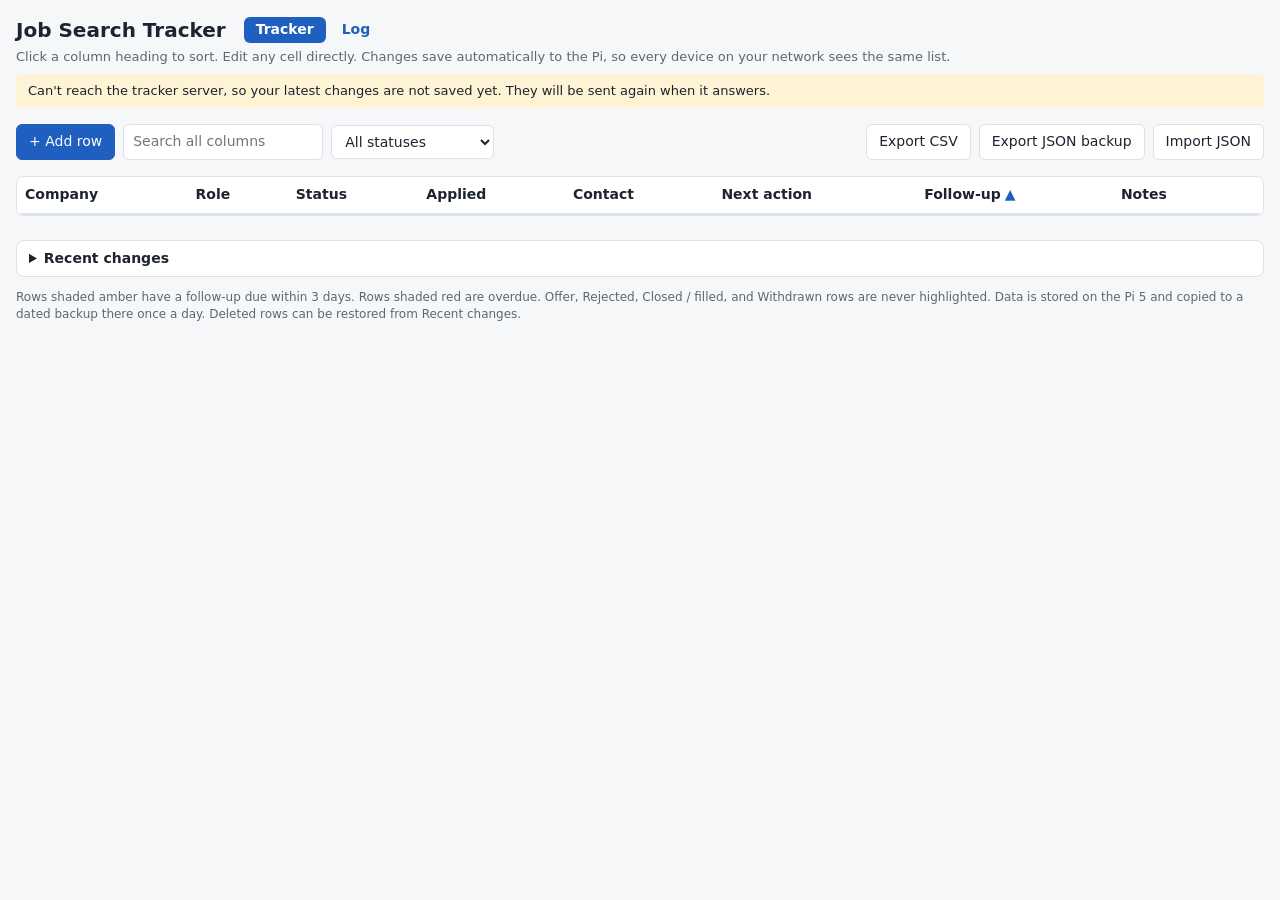
==== static/index.html @ fb861138 "Job search tracker and log: single-file Python server with SQLite Tracker table and dated activity l" ====
<!doctype html>
<html lang="en">
<head>
<meta charset="utf-8">
<meta name="viewport" content="width=device-width, initial-scale=1">
<title>Job Search Tracker</title>
<style>
:root{
  --bg:#f6f7f9; --panel:#ffffff; --text:#1d2330; --muted:#5d6678; --line:#dde1e8;
  --accent:#1f5fbf; --accent-text:#ffffff;
  --warn:#fff3d6; --bad:#fde4e2; --chip:#e9edf4;
}
@media (prefers-color-scheme: dark){
  :root{
    --bg:#14171d; --panel:#1c2029; --text:#e6e9ef; --muted:#9aa3b5; --line:#2e3441;
    --accent:#6aa3ff; --accent-text:#0d1220;
    --warn:#3a3118; --bad:#3d1f1d; --chip:#272d3a;
  }
}
*{box-sizing:border-box}
body{margin:0;background:var(--bg);color:var(--text);font:14px/1.4 system-ui,-apple-system,"Segoe UI",Roboto,sans-serif}
header{padding:16px 16px 8px}
h1{margin:0 0 4px;font-size:20px}
.sub{color:var(--muted);font-size:13px}
.titlebar{display:flex;flex-wrap:wrap;align-items:center;gap:6px 18px;margin:0 0 4px}
.titlebar h1{margin:0}
.nav{display:flex;gap:4px;margin:0}
.nav a{padding:3px 12px;border-radius:6px;text-decoration:none;color:var(--accent);font-weight:600}
.nav a:hover{background:var(--chip)}
.nav a.cur{background:var(--accent);color:var(--accent-text)}
.toolbar{display:flex;flex-wrap:wrap;gap:8px;padding:8px 16px;align-items:center}
.toolbar input[type=search],.toolbar select{padding:7px 9px;border:1px solid var(--line);border-radius:6px;background:var(--panel);color:var(--text);font:inherit}
.toolbar input[type=search]{min-width:200px}
button{padding:7px 12px;border:1px solid var(--line);border-radius:6px;background:var(--panel);color:var(--text);font:inherit;cursor:pointer}
button:hover{border-color:var(--accent)}
button.primary{background:var(--accent);color:var(--accent-text);border-color:var(--accent)}
.spacer{flex:1}
.chips{display:flex;flex-wrap:wrap;gap:6px;padding:0 16px 8px}
.chip{background:var(--chip);border-radius:999px;padding:3px 10px;font-size:12px}
.chip.alert{background:var(--bad);font-weight:600}
.wrap{margin:0 16px 24px;overflow:auto;border:1px solid var(--line);border-radius:8px;background:var(--panel);max-height:calc(100vh - 190px)}
table{border-collapse:collapse;width:100%;min-width:1100px}
th{position:sticky;top:0;background:var(--panel);text-align:left;padding:8px;border-bottom:2px solid var(--line);cursor:pointer;white-space:nowrap;user-select:none;z-index:1}
th .arrow{color:var(--accent);margin-left:4px}
th.nosort{cursor:default}
td{padding:2px 4px;border-bottom:1px solid var(--line);vertical-align:middle}
td input,td select{width:100%;padding:6px;border:1px solid transparent;border-radius:4px;background:transparent;color:var(--text);font:inherit}
td input:hover,td select:hover{border-color:var(--line)}
td input:focus,td select:focus{outline:none;border-color:var(--accent);background:var(--panel)}
td.c-company{min-width:150px} td.c-role{min-width:240px} td.c-status{min-width:150px}
td.c-applied,td.c-followup{min-width:135px} td.c-contact{min-width:150px}
td.c-next{min-width:230px} td.c-notes{min-width:260px} td.c-del{width:44px;text-align:center}
tr.due{background:var(--warn)}
tr.overdue{background:var(--bad)}
tr.closed td input,tr.closed td select{opacity:.55}
.del{padding:2px 8px;color:var(--muted)}
.note{padding:0 16px 20px;color:var(--muted);font-size:12px}
.warnbox{margin:0 16px 8px;padding:8px 12px;background:var(--warn);border-radius:6px;font-size:13px;display:none}
.hist{margin:0 16px 12px;border:1px solid var(--line);border-radius:8px;background:var(--panel)}
.hist summary{padding:8px 12px;cursor:pointer;font-weight:600}
.histlist{max-height:320px;overflow:auto;border-top:1px solid var(--line)}
.hrow{display:flex;gap:12px;padding:6px 12px;border-bottom:1px solid var(--line);font-size:13px;align-items:baseline}
.hrow:last-child{border-bottom:0}
.hrow .when{color:var(--muted);white-space:nowrap;min-width:120px}
.hrow .who{font-weight:600;min-width:180px;max-width:320px}
.hrow .what{flex:1;overflow-wrap:anywhere}
.hrow .old{color:var(--muted);text-decoration:line-through}
.hrow button{padding:2px 8px;font-size:12px}
.hempty{padding:10px 12px;color:var(--muted);font-size:13px}
</style>
</head>
<body>
<header>
  <div class="titlebar">
    <h1>Job Search Tracker</h1>
    <nav class="nav">
      <a href="/" class="cur">Tracker</a>
      <a href="/log">Log</a>
    </nav>
  </div>
  <div class="sub">Click a column heading to sort. Edit any cell directly. Changes save automatically to the Pi, so every device on your network sees the same list. <span id="saved"></span></div>
</header>

<div class="warnbox" id="warn">Can't reach the tracker server, so your latest changes are not saved yet. They will be sent again when it answers.</div>

<div class="toolbar">
  <button class="primary" id="add">+ Add row</button>
  <input type="search" id="search" placeholder="Search all columns">
  <select id="statusFilter" aria-label="Filter by status"></select>
  <span class="spacer"></span>
  <button id="csv">Export CSV</button>
  <button id="json">Export JSON backup</button>
  <button id="importBtn">Import JSON</button>
  <input type="file" id="importFile" accept="application/json,.json" hidden>
</div>

<div class="chips" id="chips"></div>

<div class="wrap">
  <table>
    <thead><tr id="headRow"></tr></thead>
    <tbody id="body"></tbody>
  </table>
</div>

<details class="hist" id="hist">
  <summary>Recent changes</summary>
  <div class="histlist" id="histList"></div>
</details>

<div class="note">Rows shaded amber have a follow-up due within 3 days. Rows shaded red are overdue. Offer, Rejected, Closed / filled, and Withdrawn rows are never highlighted. Data is stored on the Pi 5 and copied to a dated backup there once a day. Deleted rows can be restored from Recent changes.</div>

<script>
(function(){
'use strict';

var KEY = 'jobTracker.v1';
var STATUSES = ['Researching','Preparing','Applied','Recruiter screen','Interviewing','Awaiting decision','Offer','Rejected','Closed / filled','Withdrawn'];
var CLOSED = ['Offer','Rejected','Closed / filled','Withdrawn'];
var COLS = [
  {key:'company', label:'Company'},
  {key:'role', label:'Role'},
  {key:'status', label:'Status', type:'status'},
  {key:'applied', label:'Applied', type:'date'},
  {key:'contact', label:'Contact'},
  {key:'next', label:'Next action'},
  {key:'followup', label:'Follow-up', type:'date'},
  {key:'notes', label:'Notes'}
];

var seq = 0;
function newId(){ seq += 1; return 'r' + Date.now().toString(36) + seq.toString(36) + Math.random().toString(36).slice(2,5); }
function mk(company, role, status, applied, contact, next, followup, notes){
  return {id:newId(), company:company, role:role, status:status, applied:applied, contact:contact, next:next, followup:followup, notes:notes};
}

function clean(r){
  var o = {id: (r && r.id) ? String(r.id) : newId()};
  COLS.forEach(function(c){ o[c.key] = (r && r[c.key] != null) ? String(r[c.key]) : ''; });
  if (STATUSES.indexOf(o.status) === -1) o.status = 'Researching';
  return o;
}

var rows = [];
var sort = {key:'followup', dir:1};
var pinnedId = null;
var timers = {};    // row id -> timer for a save that is waiting for typing to pause
var unsaved = {};   // row id -> row whose save failed and will be retried

var els = {
  body: document.getElementById('body'),
  headRow: document.getElementById('headRow'),
  search: document.getElementById('search'),
  statusFilter: document.getElementById('statusFilter'),
  chips: document.getElementById('chips'),
  saved: document.getElementById('saved'),
  warn: document.getElementById('warn'),
  hist: document.getElementById('hist'),
  histList: document.getElementById('histList')
};

// The rows live in a database on the Pi; this page reads and writes them here.
function api(method, path, body){
  var opt = {method: method, headers: {}};
  if (body !== undefined) {
    opt.headers['Content-Type'] = 'application/json';
    opt.body = JSON.stringify(body);
    opt.keepalive = true;   // lets a save finish if the tab is closed right after typing
  }
  return fetch(path, opt).then(function(res){
    if (!res.ok) throw new Error('HTTP ' + res.status);
    return res.json();
  });
}
function reachable(yes){
  els.warn.style.display = yes ? 'none' : 'block';
  if (!yes) els.saved.textContent = '';
}
function savedNow(){
  reachable(true);
  var d = new Date();
  els.saved.textContent = 'Saved ' + d.toLocaleTimeString([], {hour:'numeric', minute:'2-digit'}) + '.';
  loadHistory();
}
function sendRow(r){
  clearTimeout(timers[r.id]);
  delete timers[r.id];
  return api('PUT', '/api/jobs/' + encodeURIComponent(r.id), r).then(function(){
    delete unsaved[r.id];
    savedNow();
  }, function(){
    unsaved[r.id] = r;
    reachable(false);
  });
}
function saveRow(r, now){
  clearTimeout(timers[r.id]);
  if (now) return sendRow(r);
  timers[r.id] = setTimeout(function(){ sendRow(r); }, 600);
}
function flush(){
  Object.keys(timers).forEach(function(id){
    var r = rows.filter(function(x){ return x.id === id; })[0];
    if (r) sendRow(r); else { clearTimeout(timers[id]); delete timers[id]; }
  });
}
// True while there is local work the server does not have yet, or a cell is being edited.
function busy(){
  if (Object.keys(timers).length || Object.keys(unsaved).length) return true;
  var a = document.activeElement;
  return !!(a && els.body.contains(a));
}
function canon(list){
  return JSON.stringify(list.slice().sort(function(a, b){ return a.id < b.id ? -1 : a.id > b.id ? 1 : 0; }));
}
function refresh(force){
  return api('GET', '/api/jobs').then(function(data){
    reachable(true);
    var list = (data.rows || []).map(clean);
    if (!force && (busy() || canon(list) === canon(rows))) return;
    rows = list;
    render();
    loadHistory();
  }, function(){ reachable(false); });
}
// Picks up edits made on another device, and retries saves that failed.
function poll(){
  var ids = Object.keys(unsaved);
  if (ids.length) { ids.forEach(function(id){ sendRow(unsaved[id]); }); return; }
  refresh(false);
}

function when(ts){
  var d = new Date(ts * 1000), now = new Date();
  var t = d.toLocaleTimeString([], {hour:'numeric', minute:'2-digit'});
  if (d.toDateString() === now.toDateString()) return 'Today ' + t;
  return d.toLocaleDateString([], {month:'short', day:'numeric'}) + ' ' + t;
}
function loadHistory(){
  if (!els.hist.open) return;
  api('GET', '/api/history?limit=80').then(function(data){
    els.histList.innerHTML = '';
    var list = data.history || [];
    if (!list.length) {
      var e = document.createElement('div');
      e.className = 'hempty';
      e.textContent = 'No changes recorded yet.';
      els.histList.appendChild(e);
    }
    list.forEach(function(h){
      var row = document.createElement('div');
      row.className = 'hrow';
      function part(cls, text){
        var s = document.createElement('span');
        s.className = cls;
        s.textContent = text;
        row.appendChild(s);
        return s;
      }
      part('when', when(h.ts)).title = new Date(h.ts * 1000).toString();
      part('who', (h.company || '(no company)') + (h.role ? ' – ' + h.role : '')).title = h.role || '';
      var what = part('what', '');
      if (h.action === 'changed') {
        what.appendChild(document.createTextNode(h.field + ': '));
        if (h.old) {
          var o = document.createElement('span');
          o.className = 'old';
          o.textContent = h.old;
          what.appendChild(o);
          what.appendChild(document.createTextNode(' → '));
        }
        what.appendChild(document.createTextNode(h.new || '(cleared)'));
      } else {
        what.textContent = {added:'Row added', deleted:'Row deleted', restored:'Row restored',
                            imported:'Loaded from the original tracker file'}[h.action] || h.action;
      }
      if (h.action === 'deleted' && h.deleted) {
        var b = document.createElement('button');
        b.textContent = 'Restore';
        b.title = 'Put this row back in the tracker exactly as it was when it was deleted.';
        b.addEventListener('click', function(){
          api('POST', '/api/jobs/' + encodeURIComponent(h.job_id) + '/restore', {}).then(function(){
            return refresh(true);
          }, function(){ reachable(false); });
        });
        row.appendChild(b);
      }
      els.histList.appendChild(row);
    });
  }, function(){});
}

function pad(n){ return n < 10 ? '0' + n : '' + n; }
function dstr(d){ return d.getFullYear() + '-' + pad(d.getMonth()+1) + '-' + pad(d.getDate()); }
function rowClass(r){
  if (CLOSED.indexOf(r.status) !== -1) return 'closed';
  if (!r.followup) return '';
  var now = new Date();
  var today = dstr(now);
  var soon = new Date(now.getFullYear(), now.getMonth(), now.getDate() + 3);
  if (r.followup < today) return 'overdue';
  if (r.followup <= dstr(soon)) return 'due';
  return '';
}

function cmp(a, b){
  var k = sort.key, x = a[k] || '', y = b[k] || '';
  if (k === 'status') { x = STATUSES.indexOf(x); y = STATUSES.indexOf(y); }
  else if (k === 'applied' || k === 'followup') {
    if (!x && !y) return 0;
    if (!x) return 1;
    if (!y) return -1;
  } else { x = String(x).toLowerCase(); y = String(y).toLowerCase(); }
  return (x < y ? -1 : x > y ? 1 : 0) * sort.dir;
}

function buildHead(){
  els.headRow.innerHTML = '';
  COLS.forEach(function(c){
    var th = document.createElement('th');
    th.textContent = c.label;
    var ar = document.createElement('span');
    ar.className = 'arrow';
    if (sort.key === c.key) ar.textContent = sort.dir === 1 ? '\u25B2' : '\u25BC';
    th.appendChild(ar);
    th.addEventListener('click', function(){
      if (sort.key === c.key) sort.dir = -sort.dir; else { sort.key = c.key; sort.dir = 1; }
      pinnedId = null;
      buildHead();
      render();
    });
    els.headRow.appendChild(th);
  });
  var del = document.createElement('th');
  del.className = 'nosort';
  els.headRow.appendChild(del);
}

function buildFilter(){
  els.statusFilter.innerHTML = '';
  var all = document.createElement('option');
  all.value = ''; all.textContent = 'All statuses';
  els.statusFilter.appendChild(all);
  STATUSES.forEach(function(s){
    var o = document.createElement('option');
    o.value = s; o.textContent = s;
    els.statusFilter.appendChild(o);
  });
}

function makeRow(r){
  var tr = document.createElement('tr');
  tr.className = rowClass(r);
  COLS.forEach(function(c){
    var td = document.createElement('td');
    td.className = 'c-' + c.key;
    var input;
    if (c.type === 'status') {
      input = document.createElement('select');
      STATUSES.forEach(function(s){
        var o = document.createElement('option');
        o.value = s; o.textContent = s;
        input.appendChild(o);
      });
      input.value = r.status;
    } else {
      input = document.createElement('input');
      input.type = c.type === 'date' ? 'date' : 'text';
      input.value = r[c.key] || '';
      if (c.type !== 'date') input.title = r[c.key] || '';
    }
    input.setAttribute('aria-label', c.label);
    var evt = c.type === 'status' ? 'change' : 'input';
    input.addEventListener(evt, function(){
      r[c.key] = input.value;
      if (c.type !== 'date' && c.type !== 'status') input.title = input.value;
      tr.className = rowClass(r);
      saveRow(r, c.type === 'status' || c.type === 'date');
      summary();
    });
    td.appendChild(input);
    tr.appendChild(td);
  });
  var tdd = document.createElement('td');
  tdd.className = 'c-del';
  var b = document.createElement('button');
  b.className = 'del';
  b.textContent = '\u2715';
  b.title = 'Delete this row';
  b.setAttribute('aria-label', 'Delete row');
  b.addEventListener('click', function(){
    var name = (r.company || 'this row') + (r.role ? ' - ' + r.role : '');
    if (window.confirm('Delete ' + name + '?')) {
      rows = rows.filter(function(x){ return x.id !== r.id; });
      clearTimeout(timers[r.id]);
      delete timers[r.id];
      delete unsaved[r.id];
      render();
      api('DELETE', '/api/jobs/' + encodeURIComponent(r.id)).then(savedNow, function(){
        reachable(false);
        refresh(true);
      });
    }
  });
  tdd.appendChild(b);
  tr.appendChild(tdd);
  return tr;
}

function summary(){
  var counts = {}, due = 0;
  rows.forEach(function(r){
    counts[r.status] = (counts[r.status] || 0) + 1;
    var c = rowClass(r);
    if (c === 'due' || c === 'overdue') due += 1;
  });
  els.chips.innerHTML = '';
  function chip(text, cls){
    var s = document.createElement('span');
    s.className = 'chip' + (cls ? ' ' + cls : '');
    s.textContent = text;
    els.chips.appendChild(s);
  }
  chip(rows.length + ' total');
  STATUSES.forEach(function(s){ if (counts[s]) chip(s + ': ' + counts[s]); });
  if (due) chip('Follow-ups due or overdue: ' + due, 'alert');
}

function render(){
  var q = els.search.value.trim().toLowerCase();
  var sf = els.statusFilter.value;
  var list = rows.filter(function(r){
    if (sf && r.status !== sf) return false;
    if (!q) return true;
    return COLS.some(function(c){ return String(r[c.key] || '').toLowerCase().indexOf(q) !== -1; });
  });
  list.sort(cmp);
  if (pinnedId) {
    var i = list.findIndex(function(r){ return r.id === pinnedId; });
    if (i > 0) list.unshift(list.splice(i, 1)[0]);
  }
  els.body.innerHTML = '';
  list.forEach(function(r){ els.body.appendChild(makeRow(r)); });
  summary();
}

document.getElementById('add').addEventListener('click', function(){
  var r = mk('', '', 'Researching', '', '', '', '', '');
  rows.unshift(r);
  els.search.value = '';
  els.statusFilter.value = '';
  pinnedId = r.id;
  saveRow(r, true);
  render();
  var first = els.body.querySelector('input');
  if (first) first.focus();
});
els.search.addEventListener('input', function(){ pinnedId = null; render(); });
els.statusFilter.addEventListener('change', function(){ pinnedId = null; render(); });

function download(name, text, type){
  var blob = new Blob([text], {type:type});
  var a = document.createElement('a');
  a.href = URL.createObjectURL(blob);
  a.download = name;
  document.body.appendChild(a);
  a.click();
  document.body.removeChild(a);
  setTimeout(function(){ URL.revokeObjectURL(a.href); }, 1000);
}
function stamp(){ return dstr(new Date()); }
function csvCell(v){
  v = String(v == null ? '' : v);
  return /[",\n\r]/.test(v) ? '"' + v.replace(/"/g, '""') + '"' : v;
}

document.getElementById('csv').addEventListener('click', function(){
  var lines = [COLS.map(function(c){ return csvCell(c.label); }).join(',')];
  rows.forEach(function(r){
    lines.push(COLS.map(function(c){ return csvCell(r[c.key]); }).join(','));
  });
  download('job_tracker_' + stamp() + '.csv', lines.join('\r\n'), 'text/csv;charset=utf-8');
});
document.getElementById('json').addEventListener('click', function(){
  download('job_tracker_backup_' + stamp() + '.json',
    JSON.stringify({version:1, exported:new Date().toISOString(), rows:rows}, null, 2),
    'application/json');
});
document.getElementById('importBtn').addEventListener('click', function(){
  document.getElementById('importFile').click();
});
document.getElementById('importFile').addEventListener('change', function(ev){
  var f = ev.target.files && ev.target.files[0];
  if (!f) return;
  var reader = new FileReader();
  reader.onload = function(){
    try {
      var data = JSON.parse(reader.result);
      var list = Array.isArray(data) ? data : data.rows;
      if (!Array.isArray(list)) throw new Error('No rows found');
      if (window.confirm('Replace the current ' + rows.length + ' rows with ' + list.length + ' rows from this file?')) {
        var incoming = list.map(clean);
        api('POST', '/api/import', {rows: incoming}).then(function(){
          pinnedId = null;
          timers = {};
          unsaved = {};
          savedNow();
          return refresh(true);
        }, function(e){
          window.alert('The import was not saved: ' + e.message);
        });
      }
    } catch (e) {
      window.alert('That file could not be imported: ' + e.message);
    }
    ev.target.value = '';
  };
  reader.readAsText(f);
});

buildHead();
buildFilter();
refresh(true);
setInterval(poll, 20000);
els.hist.addEventListener('toggle', loadHistory);
window.addEventListener('pagehide', flush);
})();
</script>
</body>
</html>
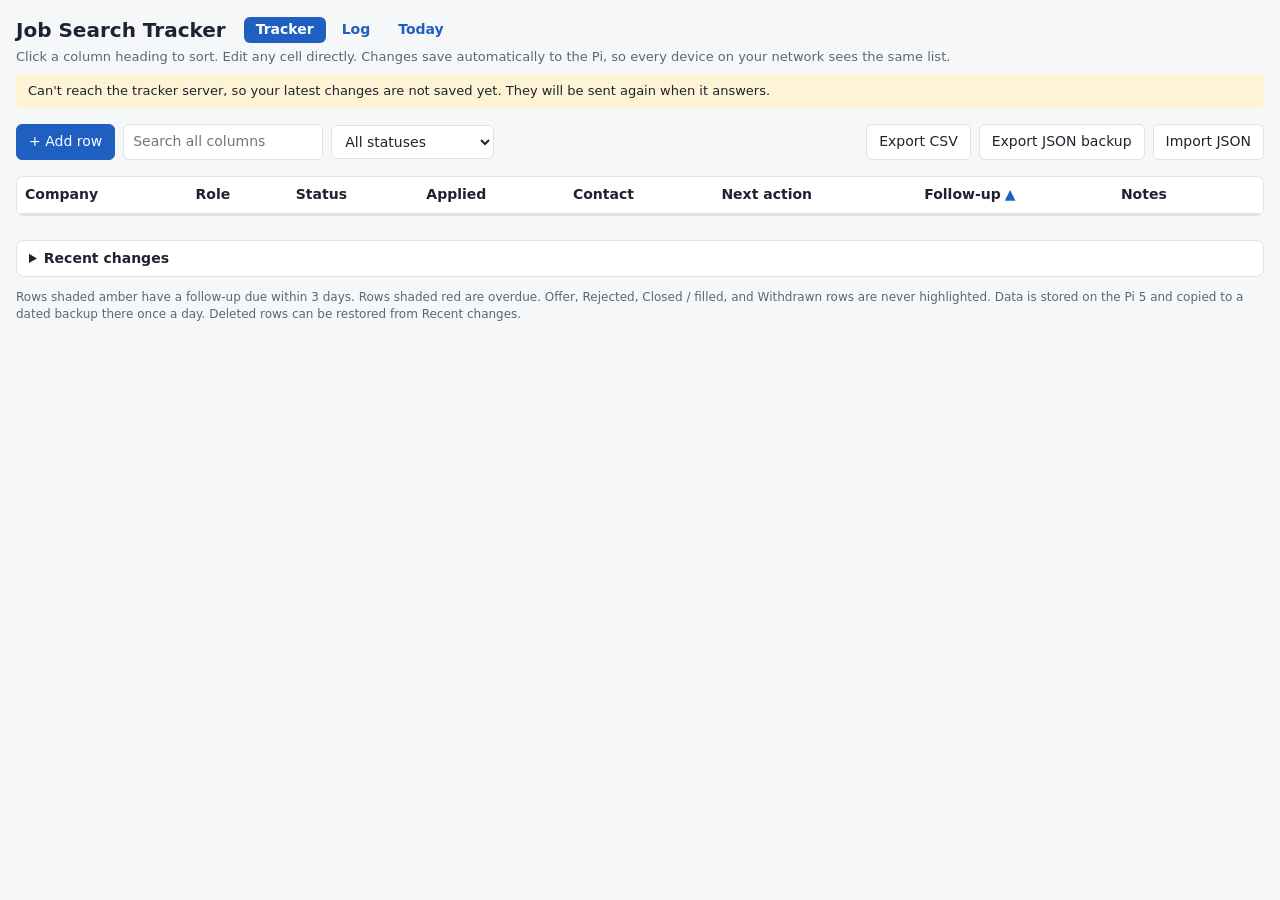
==== commit 7c34961c: "Serve the dashboard as the Today page of the tracker site The dashboard is now a third page at /toda" ====
--- a/static/index.html
+++ b/static/index.html
@@ -76,6 +76,7 @@
     <nav class="nav">
       <a href="/" class="cur">Tracker</a>
       <a href="/log">Log</a>
+      <a href="/today">Today</a>
     </nav>
   </div>
   <div class="sub">Click a column heading to sort. Edit any cell directly. Changes save automatically to the Pi, so every device on your network sees the same list. <span id="saved"></span></div>
